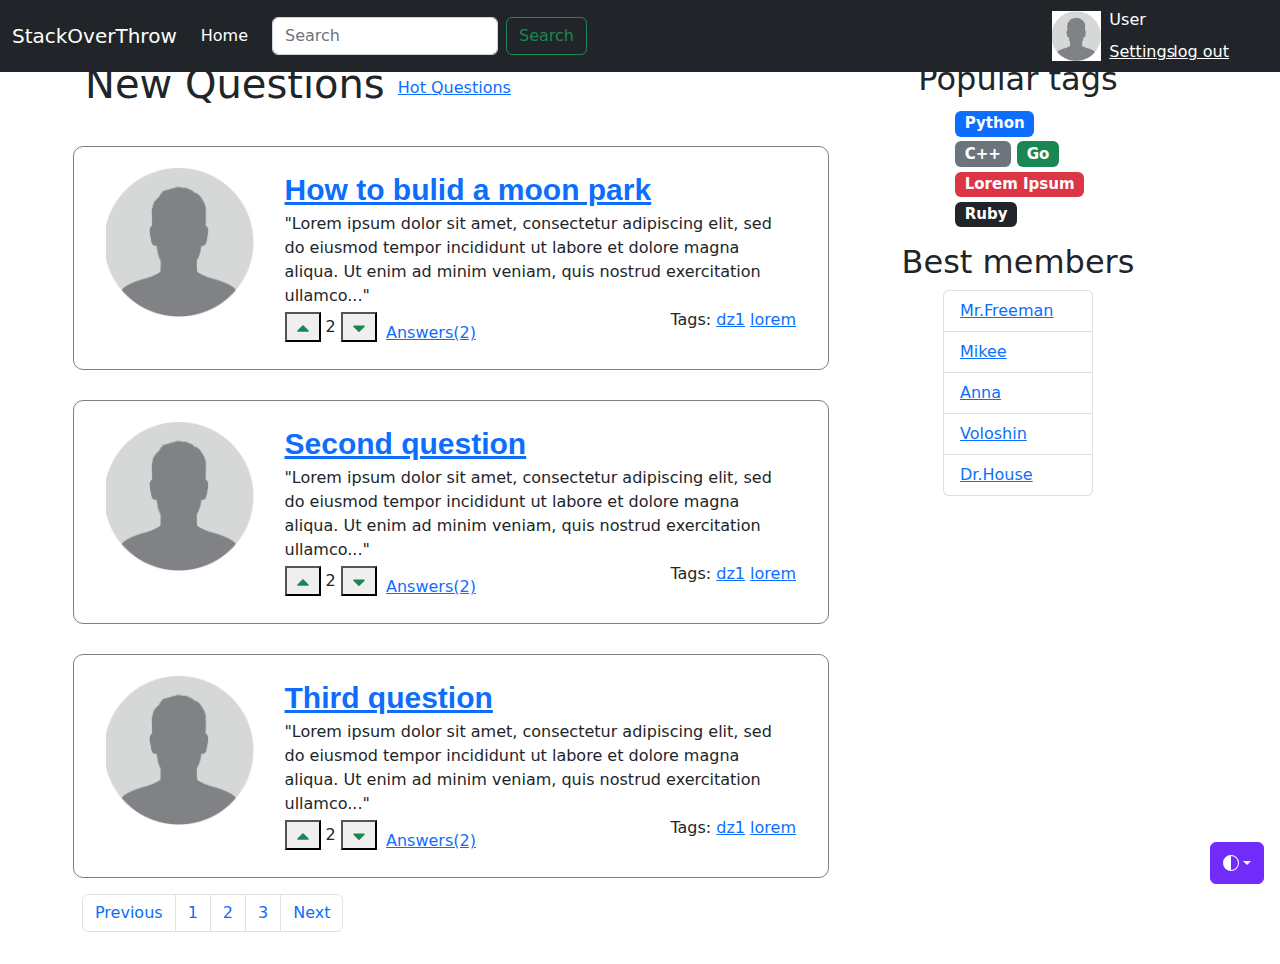
==== public/index.html @ 119558b3 "new Project" ====
<!doctype html>
<html lang="en" class="h-100" data-bs-theme="auto">
<head>
    <script src="/static/js/bootstrap.js"></script>
    <link href="/static/css/bootstrap.css" rel="stylesheet">
    <style>
        .bd-placeholder-img {
            font-size: 1.125rem;
            text-anchor: middle;
            -webkit-user-select: none;
            -moz-user-select: none;
            user-select: none;
        }

        @media (min-width: 768px) {
            .bd-placeholder-img-lg {
                font-size: 3.5rem;
            }
        }

        .b-example-divider {
            width: 100%;
            height: 3rem;
            background-color: rgba(0, 0, 0, .1);
            border: solid rgba(0, 0, 0, .15);
            border-width: 1px 0;
            box-shadow: inset 0 .5em 1.5em rgba(0, 0, 0, .1), inset 0 .125em .5em rgba(0, 0, 0, .15);
        }

        .b-example-vr {
            flex-shrink: 0;
            width: 1.5rem;
            height: 100vh;
        }

        .bi {
            vertical-align: -.125em;
            fill: currentColor;
        }

        .nav-scroller {
            position: relative;
            z-index: 2;
            height: 2.75rem;
            overflow-y: hidden;
        }

        .nav-scroller .nav {
            display: flex;
            flex-wrap: nowrap;
            padding-bottom: 1rem;
            margin-top: -1px;
            overflow-x: auto;
            text-align: center;
            white-space: nowrap;
            -webkit-overflow-scrolling: touch;
        }

        .btn-bd-primary {
            --bd-violet-bg: #712cf9;
            --bd-violet-rgb: 112.520718, 44.062154, 249.437846;

            --bs-btn-font-weight: 600;
            --bs-btn-color: var(--bs-white);
            --bs-btn-bg: var(--bd-violet-bg);
            --bs-btn-border-color: var(--bd-violet-bg);
            --bs-btn-hover-color: var(--bs-white);
            --bs-btn-hover-bg: #6528e0;
            --bs-btn-hover-border-color: #6528e0;
            --bs-btn-focus-shadow-rgb: var(--bd-violet-rgb);
            --bs-btn-active-color: var(--bs-btn-hover-color);
            --bs-btn-active-bg: #5a23c8;
            --bs-btn-active-border-color: #5a23c8;
        }

        .bd-mode-toggle {
            z-index: 1500;
        }

        .bd-mode-toggle .dropdown-menu .active .bi {
            display: block !important;
        }
    </style>

    <link href="../static/css/main.css" rel="stylesheet">
</head>
<body class="d-flex flex-column h-100">
<svg xmlns="http://www.w3.org/2000/svg" class="d-none">
    <symbol id="check2" viewBox="0 0 16 16">
        <path d="M13.854 3.646a.5.5 0 0 1 0 .708l-7 7a.5.5 0 0 1-.708 0l-3.5-3.5a.5.5 0 1 1 .708-.708L6.5 10.293l6.646-6.647a.5.5 0 0 1 .708 0z"/>
    </symbol>
    <symbol id="circle-half" viewBox="0 0 16 16">
        <path d="M8 15A7 7 0 1 0 8 1v14zm0 1A8 8 0 1 1 8 0a8 8 0 0 1 0 16z"/>
    </symbol>
    <symbol id="moon-stars-fill" viewBox="0 0 16 16">
        <path d="M6 .278a.768.768 0 0 1 .08.858 7.208 7.208 0 0 0-.878 3.46c0 4.021 3.278 7.277 7.318 7.277.527 0 1.04-.055 1.533-.16a.787.787 0 0 1 .81.316.733.733 0 0 1-.031.893A8.349 8.349 0 0 1 8.344 16C3.734 16 0 12.286 0 7.71 0 4.266 2.114 1.312 5.124.06A.752.752 0 0 1 6 .278z"/>
        <path d="M10.794 3.148a.217.217 0 0 1 .412 0l.387 1.162c.173.518.579.924 1.097 1.097l1.162.387a.217.217 0 0 1 0 .412l-1.162.387a1.734 1.734 0 0 0-1.097 1.097l-.387 1.162a.217.217 0 0 1-.412 0l-.387-1.162A1.734 1.734 0 0 0 9.31 6.593l-1.162-.387a.217.217 0 0 1 0-.412l1.162-.387a1.734 1.734 0 0 0 1.097-1.097l.387-1.162zM13.863.099a.145.145 0 0 1 .274 0l.258.774c.115.346.386.617.732.732l.774.258a.145.145 0 0 1 0 .274l-.774.258a1.156 1.156 0 0 0-.732.732l-.258.774a.145.145 0 0 1-.274 0l-.258-.774a1.156 1.156 0 0 0-.732-.732l-.774-.258a.145.145 0 0 1 0-.274l.774-.258c.346-.115.617-.386.732-.732L13.863.1z"/>
    </symbol>
    <symbol id="sun-fill" viewBox="0 0 16 16">
        <path d="M8 12a4 4 0 1 0 0-8 4 4 0 0 0 0 8zM8 0a.5.5 0 0 1 .5.5v2a.5.5 0 0 1-1 0v-2A.5.5 0 0 1 8 0zm0 13a.5.5 0 0 1 .5.5v2a.5.5 0 0 1-1 0v-2A.5.5 0 0 1 8 13zm8-5a.5.5 0 0 1-.5.5h-2a.5.5 0 0 1 0-1h2a.5.5 0 0 1 .5.5zM3 8a.5.5 0 0 1-.5.5h-2a.5.5 0 0 1 0-1h2A.5.5 0 0 1 3 8zm10.657-5.657a.5.5 0 0 1 0 .707l-1.414 1.415a.5.5 0 1 1-.707-.708l1.414-1.414a.5.5 0 0 1 .707 0zm-9.193 9.193a.5.5 0 0 1 0 .707L3.05 13.657a.5.5 0 0 1-.707-.707l1.414-1.414a.5.5 0 0 1 .707 0zm9.193 2.121a.5.5 0 0 1-.707 0l-1.414-1.414a.5.5 0 0 1 .707-.707l1.414 1.414a.5.5 0 0 1 0 .707zM4.464 4.465a.5.5 0 0 1-.707 0L2.343 3.05a.5.5 0 1 1 .707-.707l1.414 1.414a.5.5 0 0 1 0 .708z"/>
    </symbol>
</svg>

<div class="dropdown position-fixed bottom-0 end-0 mb-3 me-3 bd-mode-toggle">
    <button class="btn btn-bd-primary py-2 dropdown-toggle d-flex align-items-center"
            id="bd-theme"
            type="button"
            aria-expanded="false"
            data-bs-toggle="dropdown"
            aria-label="Toggle theme (auto)">
        <svg class="bi my-1 theme-icon-active" width="1em" height="1em">
            <use href="#circle-half"></use>
        </svg>
        <span class="visually-hidden" id="bd-theme-text">Toggle theme</span>
    </button>
    <ul class="dropdown-menu dropdown-menu-end shadow" aria-labelledby="bd-theme-text">
        <li>
            <button type="button" class="dropdown-item d-flex align-items-center" data-bs-theme-value="light"
                    aria-pressed="false">
                <svg class="bi me-2 opacity-50 theme-icon" width="1em" height="1em">
                    <use href="#sun-fill"></use>
                </svg>
                Light
                <svg class="bi ms-auto d-none" width="1em" height="1em">
                    <use href="#check2"></use>
                </svg>
            </button>
        </li>
        <li>
            <button type="button" class="dropdown-item d-flex align-items-center" data-bs-theme-value="dark"
                    aria-pressed="false">
                <svg class="bi me-2 opacity-50 theme-icon" width="1em" height="1em">
                    <use href="#moon-stars-fill"></use>
                </svg>
                Dark
                <svg class="bi ms-auto d-none" width="1em" height="1em">
                    <use href="#check2"></use>
                </svg>
            </button>
        </li>
        <li>
            <button type="button" class="dropdown-item d-flex align-items-center active" data-bs-theme-value="auto"
                    aria-pressed="true">
                <svg class="bi me-2 opacity-50 theme-icon" width="1em" height="1em">
                    <use href="#circle-half"></use>
                </svg>
                Auto
                <svg class="bi ms-auto d-none" width="1em" height="1em">
                    <use href="#check2"></use>
                </svg>
            </button>
        </li>
    </ul>
</div>


<header>
    <!-- Fixed navbar -->
    <nav class="navbar navbar-expand-md navbar-dark fixed-top bg-dark">
        <div class="container-fluid">
            <a class="navbar-brand" href="#">StackOverThrow</a>
            <button class="navbar-toggler" type="button" data-bs-toggle="collapse" data-bs-target="#navbarCollapse"
                    aria-controls="navbarCollapse" aria-expanded="false" aria-label="Toggle navigation">
                <span class="navbar-toggler-icon"></span>
            </button>
            <div class="collapse navbar-collapse" id="navbarCollapse">
                <ul class="navbar-nav me-3 mb-2 mb-md-0">
                    <li class="nav-item">
                        <a class="nav-link active" aria-current="page" href="#">Home</a>
                    </li>
                </ul>
                <form class="d-flex" role="search">
                    <input class="form-control me-2" type="search" placeholder="Search" aria-label="Search">
                    <button class="btn btn-outline-success" type="submit">Search</button>
                </form>
            </div>
        </div>
        <div class="col-1">
            <img class="header-image float-end mx-2" src="../static/img/css_ava.jpg" alt="">
        </div>
        <div class="col-05">
            <div class="header-text">User</div>
            <a class="header-text" href="">Settings</a>
        </div>
        <div class="col-1" style="margin-top: 2rem;">
            <a href="" style="color:white;">log out</a>
        </div>
    </nav>
</header>

<!-- Begin page content -->
<main class="flex-shrink-0">
    <div class="container mt-xxl-5">

        <div class="row">

            <div class="col-8">
                <div class="d-inline-block">
                    <h1>New Questions</h1>
                </div>
                <div class="align-top d-inline-block mt-3 ms-2">
                    <a href="">Hot Questions</a>
                </div>
                <div class="row question">
                    <div class="col-3">
                        <img src="../static/img/css_ava.jpg" alt="" class="question-image">
                    </div>
                    <div class="col-9">
                        <div class="question-title"><a href="">How to bulid a moon park</a></div>
                        <div class="question-text">"Lorem ipsum dolor sit amet, consectetur adipiscing elit, sed do
                            eiusmod tempor incididunt ut labore et dolore magna aliqua. Ut enim ad minim veniam, quis
                            nostrud exercitation ullamco..."
                        </div>
                        <div class="overflow-hidden bg-white shadow-md rounded-2xl mt-1 flex items-center justify-center d-inline-block">
                            <div class="flex flex-col justify-center items-center">
                                <button class="cursor-pointer text-success">
                                    <svg stroke="currentColor" fill="currentColor" stroke-width="0"
                                         viewBox="0 0 320 512" height="20" width="20">
                                        <path d="M288.662 352H31.338c-17.818 0-26.741-21.543-14.142-34.142l128.662-128.662c7.81-7.81 20.474-7.81 28.284 0l128.662 128.662c12.6 12.599 3.676 34.142-14.142 34.142z"></path>
                                    </svg>
                                </button>
                                <span class="h-4 flex items-center justify-center">2</span>
                                <button class="cursor-pointer text-success">
                                    <svg stroke="currentColor" fill="currentColor" stroke-width="0"
                                         viewBox="0 0 320 512" height="20" width="20">
                                        <path d="M31.3 192h257.3c17.8 0 26.7 21.5 14.1 34.1L174.1 354.8c-7.8 7.8-20.5 7.8-28.3 0L17.2 226.1C4.6 213.5 13.5 192 31.3 192z"></path>
                                    </svg>
                                </button>
                            </div>
                        </div>
                        <div class="d-inline-block ms-1 align-bottom mb-1">
                            <a href="">Answers(2)</a>
                        </div>
                        <div class="d-inline-block float-end">
                            Tags:
                            <a href="">dz1</a>
                            <a href="">lorem</a>
                        </div>
                    </div>
                </div>
                <div class="row question">
                    <div class="col-3">
                        <img src="../static/img/css_ava.jpg" alt="" class="question-image">
                    </div>
                    <div class="col-9">
                        <div class="question-title"><a href="">Second question</a></div>
                        <div class="question-text">"Lorem ipsum dolor sit amet, consectetur adipiscing elit, sed do
                            eiusmod tempor incididunt ut labore et dolore magna aliqua. Ut enim ad minim veniam, quis
                            nostrud exercitation ullamco..."
                        </div>
                        <div class="overflow-hidden bg-white shadow-md rounded-2xl mt-1 flex items-center justify-center d-inline-block">
                            <div class="flex flex-col justify-center items-center">
                                <button class="cursor-pointer text-success">
                                    <svg stroke="currentColor" fill="currentColor" stroke-width="0"
                                         viewBox="0 0 320 512" height="20" width="20">
                                        <path d="M288.662 352H31.338c-17.818 0-26.741-21.543-14.142-34.142l128.662-128.662c7.81-7.81 20.474-7.81 28.284 0l128.662 128.662c12.6 12.599 3.676 34.142-14.142 34.142z"></path>
                                    </svg>
                                </button>
                                <span class="h-4 flex items-center justify-center">2</span>
                                <button class="cursor-pointer text-success">
                                    <svg stroke="currentColor" fill="currentColor" stroke-width="0"
                                         viewBox="0 0 320 512" height="20" width="20">
                                        <path d="M31.3 192h257.3c17.8 0 26.7 21.5 14.1 34.1L174.1 354.8c-7.8 7.8-20.5 7.8-28.3 0L17.2 226.1C4.6 213.5 13.5 192 31.3 192z"></path>
                                    </svg>
                                </button>
                            </div>
                        </div>
                        <div class="d-inline-block ms-1 align-bottom mb-1">
                            <a href="">Answers(2)</a>
                        </div>
                        <div class="d-inline-block float-end">
                            Tags:
                            <a href="">dz1</a>
                            <a href="">lorem</a>
                        </div>
                    </div>
                </div>
                <div class="row question">
                    <div class="col-3">
                        <img src="../static/img/css_ava.jpg" alt="" class="question-image">
                    </div>
                    <div class="col-9">
                        <div class="question-title"><a href="">Third question</a></div>
                        <div class="question-text">"Lorem ipsum dolor sit amet, consectetur adipiscing elit, sed do
                            eiusmod tempor incididunt ut labore et dolore magna aliqua. Ut enim ad minim veniam, quis
                            nostrud exercitation ullamco..."
                        </div>
                        <div class="overflow-hidden bg-white shadow-md rounded-2xl mt-1 flex items-center justify-center d-inline-block">
                            <div class="flex flex-col justify-center items-center">
                                <button class="cursor-pointer text-success">
                                    <svg stroke="currentColor" fill="currentColor" stroke-width="0"
                                         viewBox="0 0 320 512" height="20" width="20">
                                        <path d="M288.662 352H31.338c-17.818 0-26.741-21.543-14.142-34.142l128.662-128.662c7.81-7.81 20.474-7.81 28.284 0l128.662 128.662c12.6 12.599 3.676 34.142-14.142 34.142z"></path>
                                    </svg>
                                </button>
                                <span class="h-4 flex items-center justify-center">2</span>
                                <button class="cursor-pointer text-success">
                                    <svg stroke="currentColor" fill="currentColor" stroke-width="0"
                                         viewBox="0 0 320 512" height="20" width="20">
                                        <path d="M31.3 192h257.3c17.8 0 26.7 21.5 14.1 34.1L174.1 354.8c-7.8 7.8-20.5 7.8-28.3 0L17.2 226.1C4.6 213.5 13.5 192 31.3 192z"></path>
                                    </svg>
                                </button>
                            </div>
                        </div>
                        <div class="d-inline-block ms-1 align-bottom mb-1">
                            <a href="">Answers(2)</a>
                        </div>
                        <div class="d-inline-block float-end">
                            Tags:
                            <a href="">dz1</a>
                            <a href="">lorem</a>
                        </div>
                    </div>
                </div>


            </div>

            <div class="col-4">
                <div class="row">
                    <h2 class="text-center">Popular tags</h2>
                    <div class="tags d-inline-block mx-auto">
                        <span class="badge bg-primary">Python</span>
                        <span class="badge bg-secondary">C++</span>
                        <span class="badge bg-success">Go</span>
                        <span class="badge bg-danger">Lorem Ipsum</span>
                        <span class="badge bg-dark">Ruby</span>
                    </div>
                    <div class="mt-3">
                    <h2 class="text-center">Best members</h2>
                    <ul class="list-group mx-auto" style="max-width: 150px;">
                        <li class="list-group-item"><a href="">Mr.Freeman</a></li>
                        <li class="list-group-item"><a href="">Mikee</a></li>
                        <li class="list-group-item"><a href="">Anna</a></li>
                        <li class="list-group-item"><a href="">Voloshin</a></li>
                        <li class="list-group-item"><a href="">Dr.House</a></li>
                    </ul>
                    </div>
                </div>
            </div>
        </div>
    </div>
</main>

<footer class="footer mt-auto py-3 bg-body-tertiary">
    <div class="container">
        <nav aria-label="Page navigation example">
  <ul class="pagination">
    <li class="page-item"><a class="page-link" href="#">Previous</a></li>
    <li class="page-item"><a class="page-link" href="#">1</a></li>
    <li class="page-item"><a class="page-link" href="#">2</a></li>
    <li class="page-item"><a class="page-link" href="#">3</a></li>
    <li class="page-item"><a class="page-link" href="#">Next</a></li>
  </ul>
</nav>
    </div>
</footer>
<script src="/docs/5.3/dist/js/bootstrap.bundle.min.js"
        integrity="sha384-C6RzsynM9kWDrMNeT87bh95OGNyZPhcTNXj1NW7RuBCsyN/o0jlpcV8Qyq46cDfL"
        crossorigin="anonymous"></script>

</body>
</html>
---- static/css/main.css ----
main > .container {
    padding: 60px 15px 0;
}

.question {
    border: 1px solid gray;
    margin-top: 30px;
    border-radius: 10px;
    padding: 20px;
}

.question-image {
    max-width: 150px;
    max-height: 150px;
}

.question-title {
    font-size: 30px;
    font-family: Helvetica;
    font-weight: bold;
}

.tags{
    max-width: 150px;
    font-size: 20px;
}

.header-image{
    max-width: 50px;
    max-height: 50px;
}
.header-text{
    color:white;
    margin-bottom:0.5rem;
}
.col-05{
    width:5%;
    flex: 0 0 auto;
}
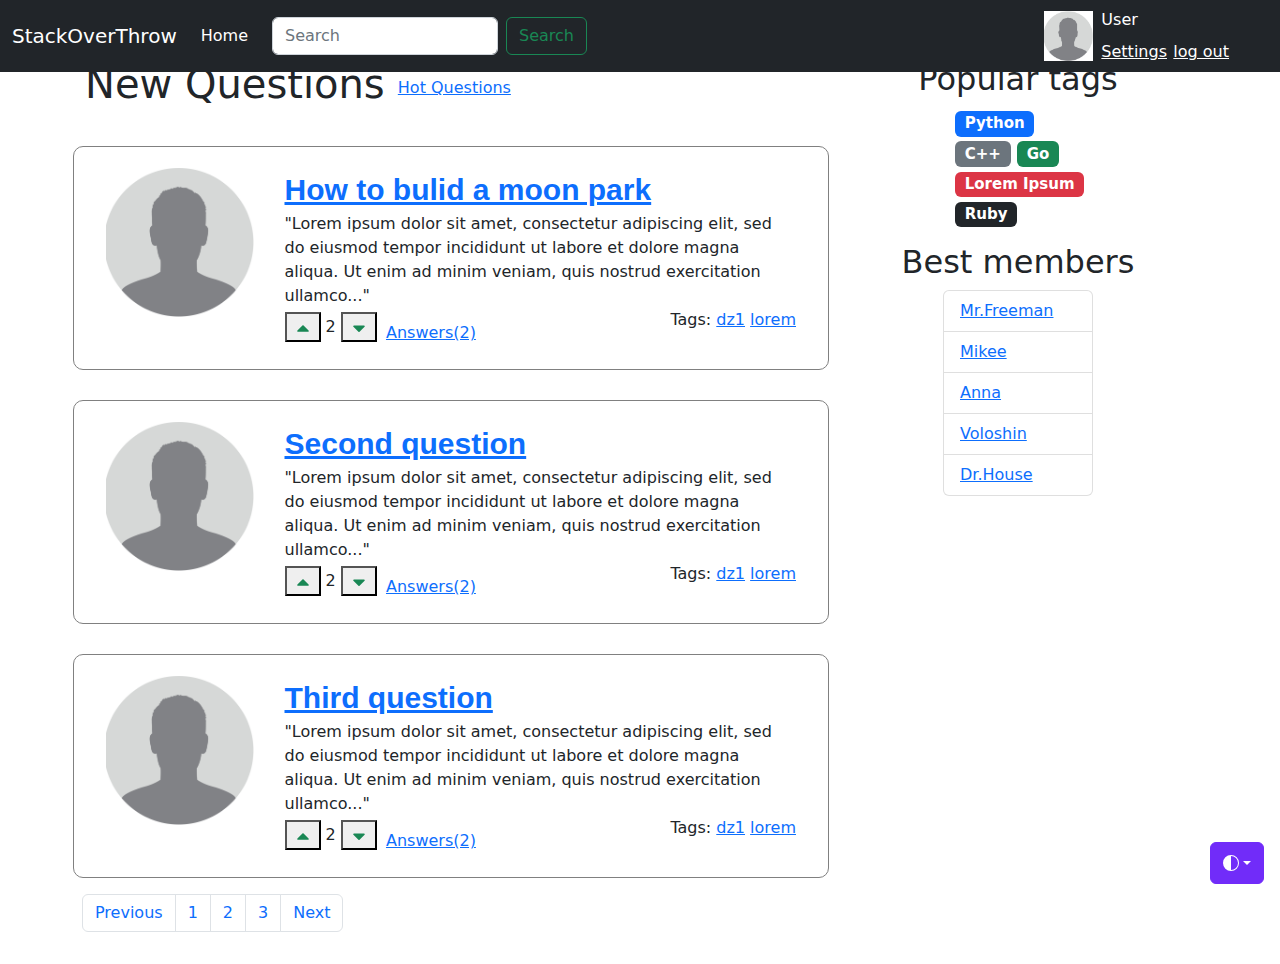
==== commit db4b85bb: "add new page(new question)" ====
--- a/public/index.html
+++ b/public/index.html
@@ -178,7 +178,7 @@
         <div class="col-1">
             <img class="header-image float-end mx-2" src="../static/img/css_ava.jpg" alt="">
         </div>
-        <div class="col-05">
+        <div class="col-05 me-2">
             <div class="header-text">User</div>
             <a class="header-text" href="">Settings</a>
         </div>
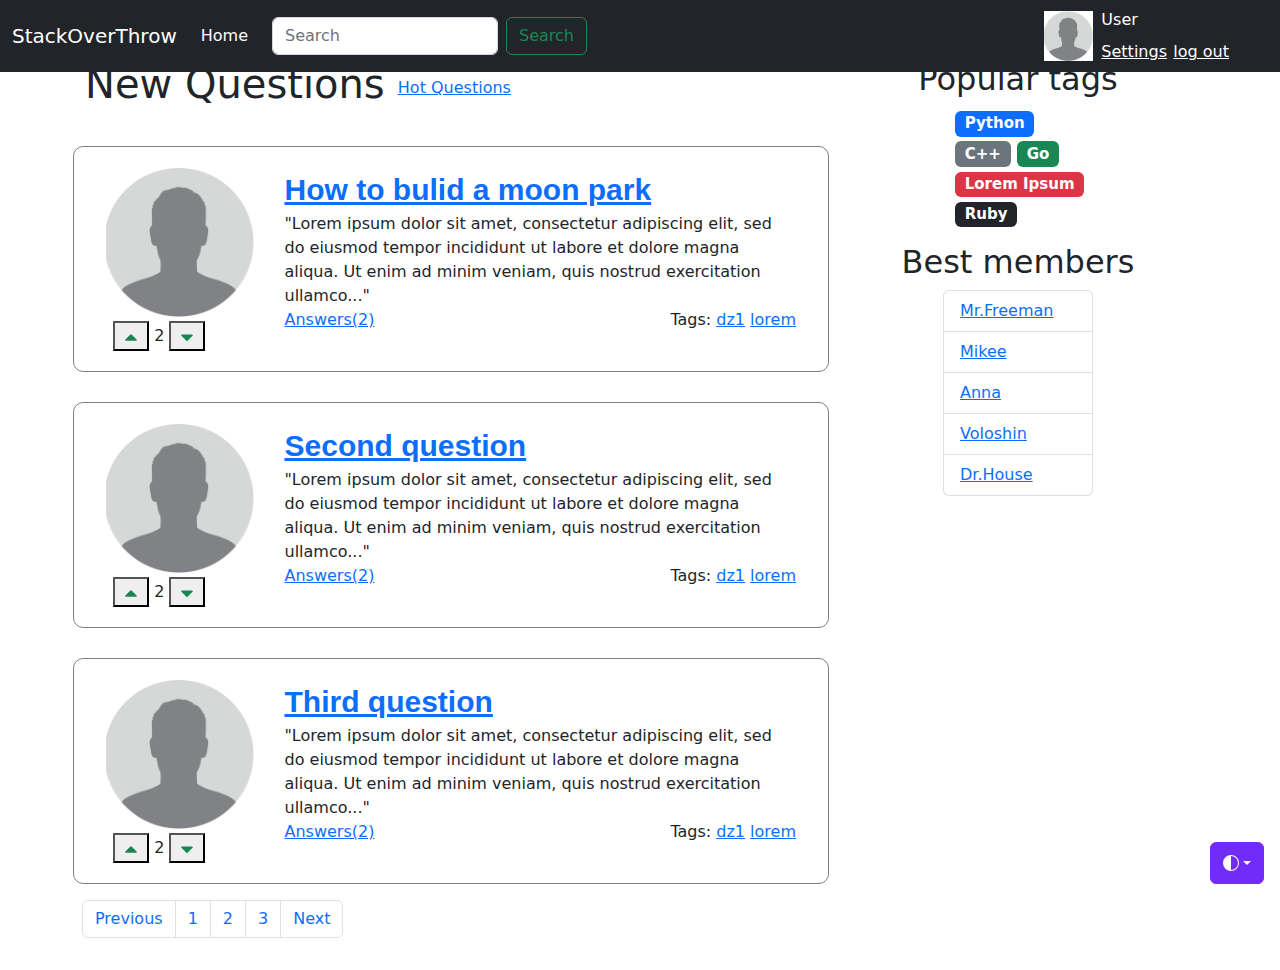
==== commit 5cade0cc: "add new pages (signup.html and login.html) and small fixes" ====
--- a/public/index.html
+++ b/public/index.html
@@ -204,6 +204,23 @@
                 <div class="row question">
                     <div class="col-3">
                         <img src="../static/img/css_ava.jpg" alt="" class="question-image">
+                        <div class="overflow-hidden bg-white shadow-md rounded-2xl mt-1 items-center d-inline-block d-flex justify-content-center me-5">
+                            <div class="flex flex-col justify-center items-center">
+                                <button class="cursor-pointer text-success">
+                                    <svg stroke="currentColor" fill="currentColor" stroke-width="0"
+                                         viewBox="0 0 320 512" height="20" width="20">
+                                        <path d="M288.662 352H31.338c-17.818 0-26.741-21.543-14.142-34.142l128.662-128.662c7.81-7.81 20.474-7.81 28.284 0l128.662 128.662c12.6 12.599 3.676 34.142-14.142 34.142z"></path>
+                                    </svg>
+                                </button>
+                                <span class="h-4 flex items-center justify-center">2</span>
+                                <button class="cursor-pointer text-success">
+                                    <svg stroke="currentColor" fill="currentColor" stroke-width="0"
+                                         viewBox="0 0 320 512" height="20" width="20">
+                                        <path d="M31.3 192h257.3c17.8 0 26.7 21.5 14.1 34.1L174.1 354.8c-7.8 7.8-20.5 7.8-28.3 0L17.2 226.1C4.6 213.5 13.5 192 31.3 192z"></path>
+                                    </svg>
+                                </button>
+                            </div>
+                        </div>
                     </div>
                     <div class="col-9">
                         <div class="question-title"><a href="">How to bulid a moon park</a></div>
@@ -211,24 +228,7 @@
                             eiusmod tempor incididunt ut labore et dolore magna aliqua. Ut enim ad minim veniam, quis
                             nostrud exercitation ullamco..."
                         </div>
-                        <div class="overflow-hidden bg-white shadow-md rounded-2xl mt-1 flex items-center justify-center d-inline-block">
-                            <div class="flex flex-col justify-center items-center">
-                                <button class="cursor-pointer text-success">
-                                    <svg stroke="currentColor" fill="currentColor" stroke-width="0"
-                                         viewBox="0 0 320 512" height="20" width="20">
-                                        <path d="M288.662 352H31.338c-17.818 0-26.741-21.543-14.142-34.142l128.662-128.662c7.81-7.81 20.474-7.81 28.284 0l128.662 128.662c12.6 12.599 3.676 34.142-14.142 34.142z"></path>
-                                    </svg>
-                                </button>
-                                <span class="h-4 flex items-center justify-center">2</span>
-                                <button class="cursor-pointer text-success">
-                                    <svg stroke="currentColor" fill="currentColor" stroke-width="0"
-                                         viewBox="0 0 320 512" height="20" width="20">
-                                        <path d="M31.3 192h257.3c17.8 0 26.7 21.5 14.1 34.1L174.1 354.8c-7.8 7.8-20.5 7.8-28.3 0L17.2 226.1C4.6 213.5 13.5 192 31.3 192z"></path>
-                                    </svg>
-                                </button>
-                            </div>
-                        </div>
-                        <div class="d-inline-block ms-1 align-bottom mb-1">
+                        <div class="d-inline-block align-bottom mb-1">
                             <a href="">Answers(2)</a>
                         </div>
                         <div class="d-inline-block float-end">
@@ -241,6 +241,23 @@
                 <div class="row question">
                     <div class="col-3">
                         <img src="../static/img/css_ava.jpg" alt="" class="question-image">
+                        <div class="overflow-hidden bg-white shadow-md rounded-2xl mt-1 items-center d-inline-block d-flex justify-content-center me-5">
+                            <div class="flex flex-col justify-center items-center">
+                                <button class="cursor-pointer text-success">
+                                    <svg stroke="currentColor" fill="currentColor" stroke-width="0"
+                                         viewBox="0 0 320 512" height="20" width="20">
+                                        <path d="M288.662 352H31.338c-17.818 0-26.741-21.543-14.142-34.142l128.662-128.662c7.81-7.81 20.474-7.81 28.284 0l128.662 128.662c12.6 12.599 3.676 34.142-14.142 34.142z"></path>
+                                    </svg>
+                                </button>
+                                <span class="h-4 flex items-center justify-center">2</span>
+                                <button class="cursor-pointer text-success">
+                                    <svg stroke="currentColor" fill="currentColor" stroke-width="0"
+                                         viewBox="0 0 320 512" height="20" width="20">
+                                        <path d="M31.3 192h257.3c17.8 0 26.7 21.5 14.1 34.1L174.1 354.8c-7.8 7.8-20.5 7.8-28.3 0L17.2 226.1C4.6 213.5 13.5 192 31.3 192z"></path>
+                                    </svg>
+                                </button>
+                            </div>
+                        </div>
                     </div>
                     <div class="col-9">
                         <div class="question-title"><a href="">Second question</a></div>
@@ -248,24 +265,7 @@
                             eiusmod tempor incididunt ut labore et dolore magna aliqua. Ut enim ad minim veniam, quis
                             nostrud exercitation ullamco..."
                         </div>
-                        <div class="overflow-hidden bg-white shadow-md rounded-2xl mt-1 flex items-center justify-center d-inline-block">
-                            <div class="flex flex-col justify-center items-center">
-                                <button class="cursor-pointer text-success">
-                                    <svg stroke="currentColor" fill="currentColor" stroke-width="0"
-                                         viewBox="0 0 320 512" height="20" width="20">
-                                        <path d="M288.662 352H31.338c-17.818 0-26.741-21.543-14.142-34.142l128.662-128.662c7.81-7.81 20.474-7.81 28.284 0l128.662 128.662c12.6 12.599 3.676 34.142-14.142 34.142z"></path>
-                                    </svg>
-                                </button>
-                                <span class="h-4 flex items-center justify-center">2</span>
-                                <button class="cursor-pointer text-success">
-                                    <svg stroke="currentColor" fill="currentColor" stroke-width="0"
-                                         viewBox="0 0 320 512" height="20" width="20">
-                                        <path d="M31.3 192h257.3c17.8 0 26.7 21.5 14.1 34.1L174.1 354.8c-7.8 7.8-20.5 7.8-28.3 0L17.2 226.1C4.6 213.5 13.5 192 31.3 192z"></path>
-                                    </svg>
-                                </button>
-                            </div>
-                        </div>
-                        <div class="d-inline-block ms-1 align-bottom mb-1">
+                        <div class="d-inline-block align-bottom mb-1">
                             <a href="">Answers(2)</a>
                         </div>
                         <div class="d-inline-block float-end">
@@ -278,6 +278,23 @@
                 <div class="row question">
                     <div class="col-3">
                         <img src="../static/img/css_ava.jpg" alt="" class="question-image">
+                        <div class="overflow-hidden bg-white shadow-md rounded-2xl mt-1 items-center d-inline-block d-flex justify-content-center me-5">
+                            <div class="flex flex-col justify-center items-center">
+                                <button class="cursor-pointer text-success">
+                                    <svg stroke="currentColor" fill="currentColor" stroke-width="0"
+                                         viewBox="0 0 320 512" height="20" width="20">
+                                        <path d="M288.662 352H31.338c-17.818 0-26.741-21.543-14.142-34.142l128.662-128.662c7.81-7.81 20.474-7.81 28.284 0l128.662 128.662c12.6 12.599 3.676 34.142-14.142 34.142z"></path>
+                                    </svg>
+                                </button>
+                                <span class="h-4 flex items-center justify-center">2</span>
+                                <button class="cursor-pointer text-success">
+                                    <svg stroke="currentColor" fill="currentColor" stroke-width="0"
+                                         viewBox="0 0 320 512" height="20" width="20">
+                                        <path d="M31.3 192h257.3c17.8 0 26.7 21.5 14.1 34.1L174.1 354.8c-7.8 7.8-20.5 7.8-28.3 0L17.2 226.1C4.6 213.5 13.5 192 31.3 192z"></path>
+                                    </svg>
+                                </button>
+                            </div>
+                        </div>
                     </div>
                     <div class="col-9">
                         <div class="question-title"><a href="">Third question</a></div>
@@ -285,24 +302,7 @@
                             eiusmod tempor incididunt ut labore et dolore magna aliqua. Ut enim ad minim veniam, quis
                             nostrud exercitation ullamco..."
                         </div>
-                        <div class="overflow-hidden bg-white shadow-md rounded-2xl mt-1 flex items-center justify-center d-inline-block">
-                            <div class="flex flex-col justify-center items-center">
-                                <button class="cursor-pointer text-success">
-                                    <svg stroke="currentColor" fill="currentColor" stroke-width="0"
-                                         viewBox="0 0 320 512" height="20" width="20">
-                                        <path d="M288.662 352H31.338c-17.818 0-26.741-21.543-14.142-34.142l128.662-128.662c7.81-7.81 20.474-7.81 28.284 0l128.662 128.662c12.6 12.599 3.676 34.142-14.142 34.142z"></path>
-                                    </svg>
-                                </button>
-                                <span class="h-4 flex items-center justify-center">2</span>
-                                <button class="cursor-pointer text-success">
-                                    <svg stroke="currentColor" fill="currentColor" stroke-width="0"
-                                         viewBox="0 0 320 512" height="20" width="20">
-                                        <path d="M31.3 192h257.3c17.8 0 26.7 21.5 14.1 34.1L174.1 354.8c-7.8 7.8-20.5 7.8-28.3 0L17.2 226.1C4.6 213.5 13.5 192 31.3 192z"></path>
-                                    </svg>
-                                </button>
-                            </div>
-                        </div>
-                        <div class="d-inline-block ms-1 align-bottom mb-1">
+                        <div class="d-inline-block align-bottom mb-1">
                             <a href="">Answers(2)</a>
                         </div>
                         <div class="d-inline-block float-end">
@@ -327,14 +327,14 @@
                         <span class="badge bg-dark">Ruby</span>
                     </div>
                     <div class="mt-3">
-                    <h2 class="text-center">Best members</h2>
-                    <ul class="list-group mx-auto" style="max-width: 150px;">
-                        <li class="list-group-item"><a href="">Mr.Freeman</a></li>
-                        <li class="list-group-item"><a href="">Mikee</a></li>
-                        <li class="list-group-item"><a href="">Anna</a></li>
-                        <li class="list-group-item"><a href="">Voloshin</a></li>
-                        <li class="list-group-item"><a href="">Dr.House</a></li>
-                    </ul>
+                        <h2 class="text-center">Best members</h2>
+                        <ul class="list-group mx-auto" style="max-width: 150px;">
+                            <li class="list-group-item"><a href="">Mr.Freeman</a></li>
+                            <li class="list-group-item"><a href="">Mikee</a></li>
+                            <li class="list-group-item"><a href="">Anna</a></li>
+                            <li class="list-group-item"><a href="">Voloshin</a></li>
+                            <li class="list-group-item"><a href="">Dr.House</a></li>
+                        </ul>
                     </div>
                 </div>
             </div>
@@ -345,14 +345,14 @@
 <footer class="footer mt-auto py-3 bg-body-tertiary">
     <div class="container">
         <nav aria-label="Page navigation example">
-  <ul class="pagination">
-    <li class="page-item"><a class="page-link" href="#">Previous</a></li>
-    <li class="page-item"><a class="page-link" href="#">1</a></li>
-    <li class="page-item"><a class="page-link" href="#">2</a></li>
-    <li class="page-item"><a class="page-link" href="#">3</a></li>
-    <li class="page-item"><a class="page-link" href="#">Next</a></li>
-  </ul>
-</nav>
+            <ul class="pagination">
+                <li class="page-item"><a class="page-link" href="#">Previous</a></li>
+                <li class="page-item"><a class="page-link" href="#">1</a></li>
+                <li class="page-item"><a class="page-link" href="#">2</a></li>
+                <li class="page-item"><a class="page-link" href="#">3</a></li>
+                <li class="page-item"><a class="page-link" href="#">Next</a></li>
+            </ul>
+        </nav>
     </div>
 </footer>
 <script src="/docs/5.3/dist/js/bootstrap.bundle.min.js"
--- a/static/css/main.css
+++ b/static/css/main.css
@@ -13,7 +13,10 @@
     max-width: 150px;
     max-height: 150px;
 }
-
+.divider{
+    padding-top: 0.1rem;
+    padding-bottom: 0.1rem;
+}
 .question-title {
     font-size: 30px;
     font-family: Helvetica;
